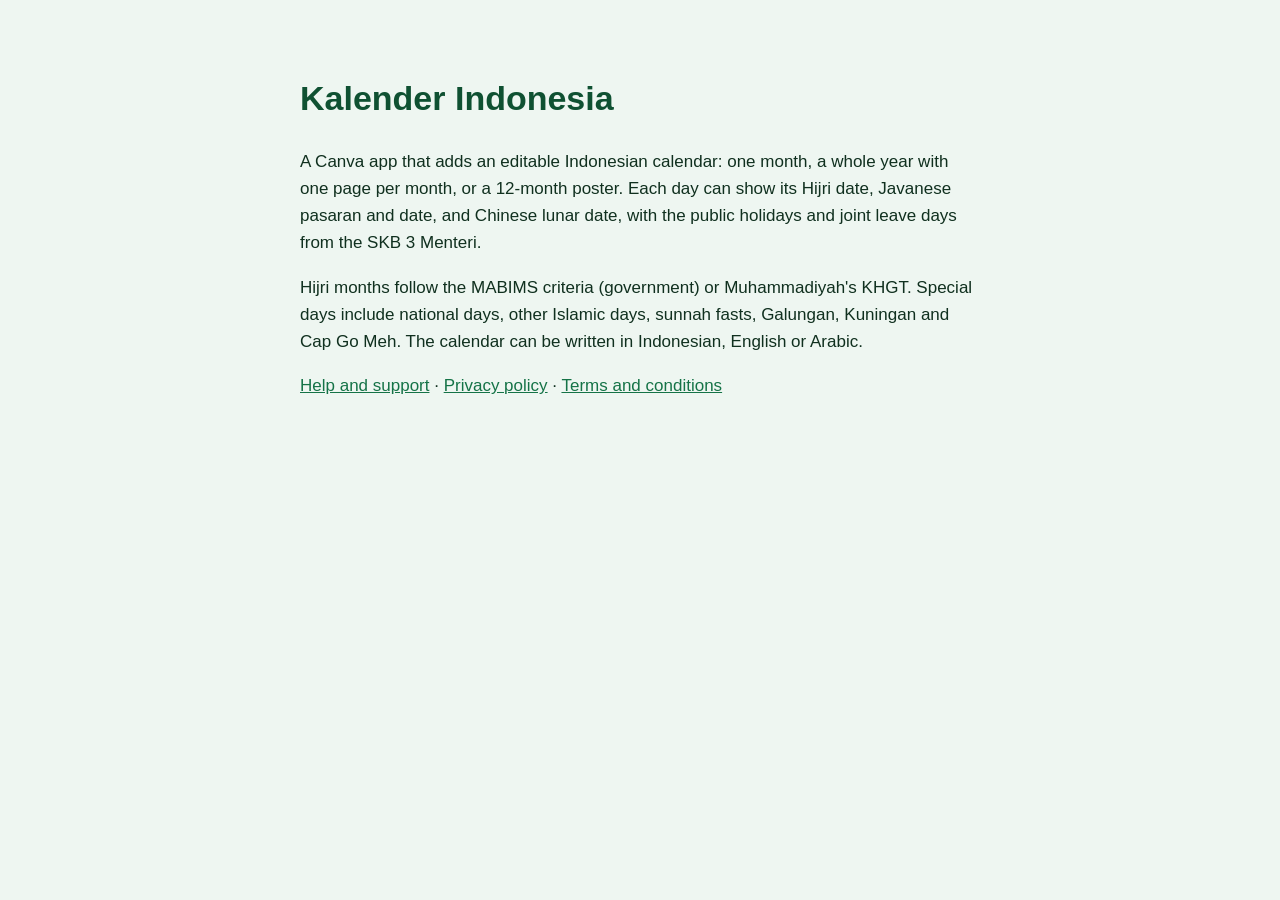
==== index.html @ bcd5b9bb "Kalender Indonesia site: listing pages and holiday data 2026–2027" ====
<!doctype html>
<html lang="en">
  <head>
    <meta charset="utf-8" />
    <meta name="viewport" content="width=device-width, initial-scale=1" />
    <title>Kalender Indonesia for Canva</title>
    <link rel="stylesheet" href="style.css" />
  </head>
  <body>
    <main>
      <h1>Kalender Indonesia</h1>
      <p>
        A Canva app that adds an editable Indonesian calendar: one month, a
        whole year with one page per month, or a 12-month poster. Each day can
        show its Hijri date, Javanese pasaran and date, and Chinese lunar date,
        with the public holidays and joint leave days from the SKB 3 Menteri.
      </p>
      <p>
        Hijri months follow the MABIMS criteria (government) or Muhammadiyah's
        KHGT. Special days include national days, other Islamic days, sunnah
        fasts, Galungan, Kuningan and Cap Go Meh. The calendar can be written
        in Indonesian, English or Arabic.
      </p>
      <p>
        <a href="support.html">Help and support</a> ·
        <a href="privacy.html">Privacy policy</a> ·
        <a href="terms.html">Terms and conditions</a>
      </p>
    </main>
  </body>
</html>
---- style.css ----
body {
  margin: 0;
  background: #eef6f1;
  color: #10301f;
  font: 17px/1.6 -apple-system, "Segoe UI", Roboto, sans-serif;
}
main {
  max-width: 680px;
  margin: 0 auto;
  padding: 48px 24px;
}
h1 {
  color: #0f5132;
}
a {
  color: #157347;
}
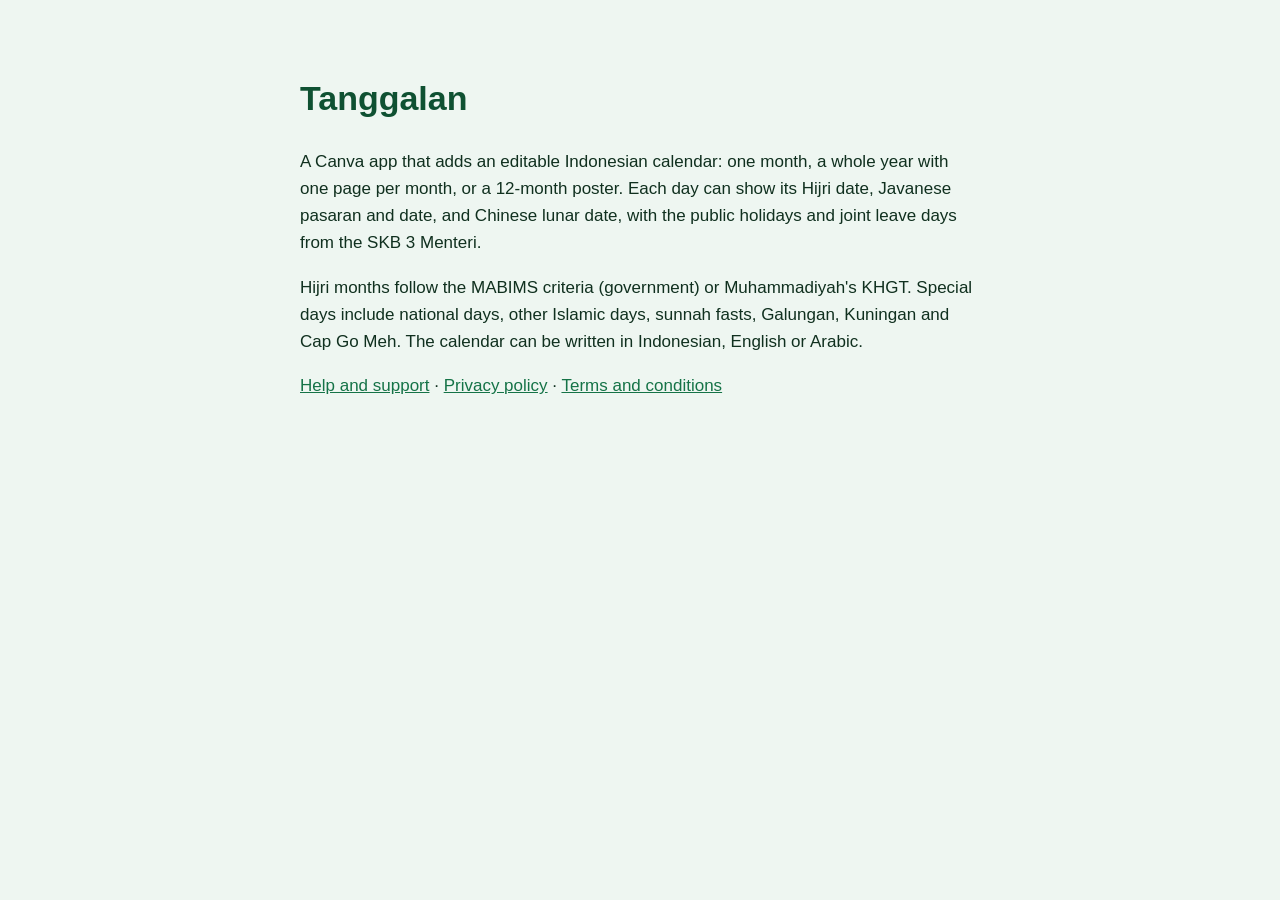
==== commit 4c89c9b6: "Rename app to Tanggalan" ====
--- a/index.html
+++ b/index.html
@@ -3,12 +3,12 @@
   <head>
     <meta charset="utf-8" />
     <meta name="viewport" content="width=device-width, initial-scale=1" />
-    <title>Kalender Indonesia for Canva</title>
+    <title>Tanggalan for Canva</title>
     <link rel="stylesheet" href="style.css" />
   </head>
   <body>
     <main>
-      <h1>Kalender Indonesia</h1>
+      <h1>Tanggalan</h1>
       <p>
         A Canva app that adds an editable Indonesian calendar: one month, a
         whole year with one page per month, or a 12-month poster. Each day can
